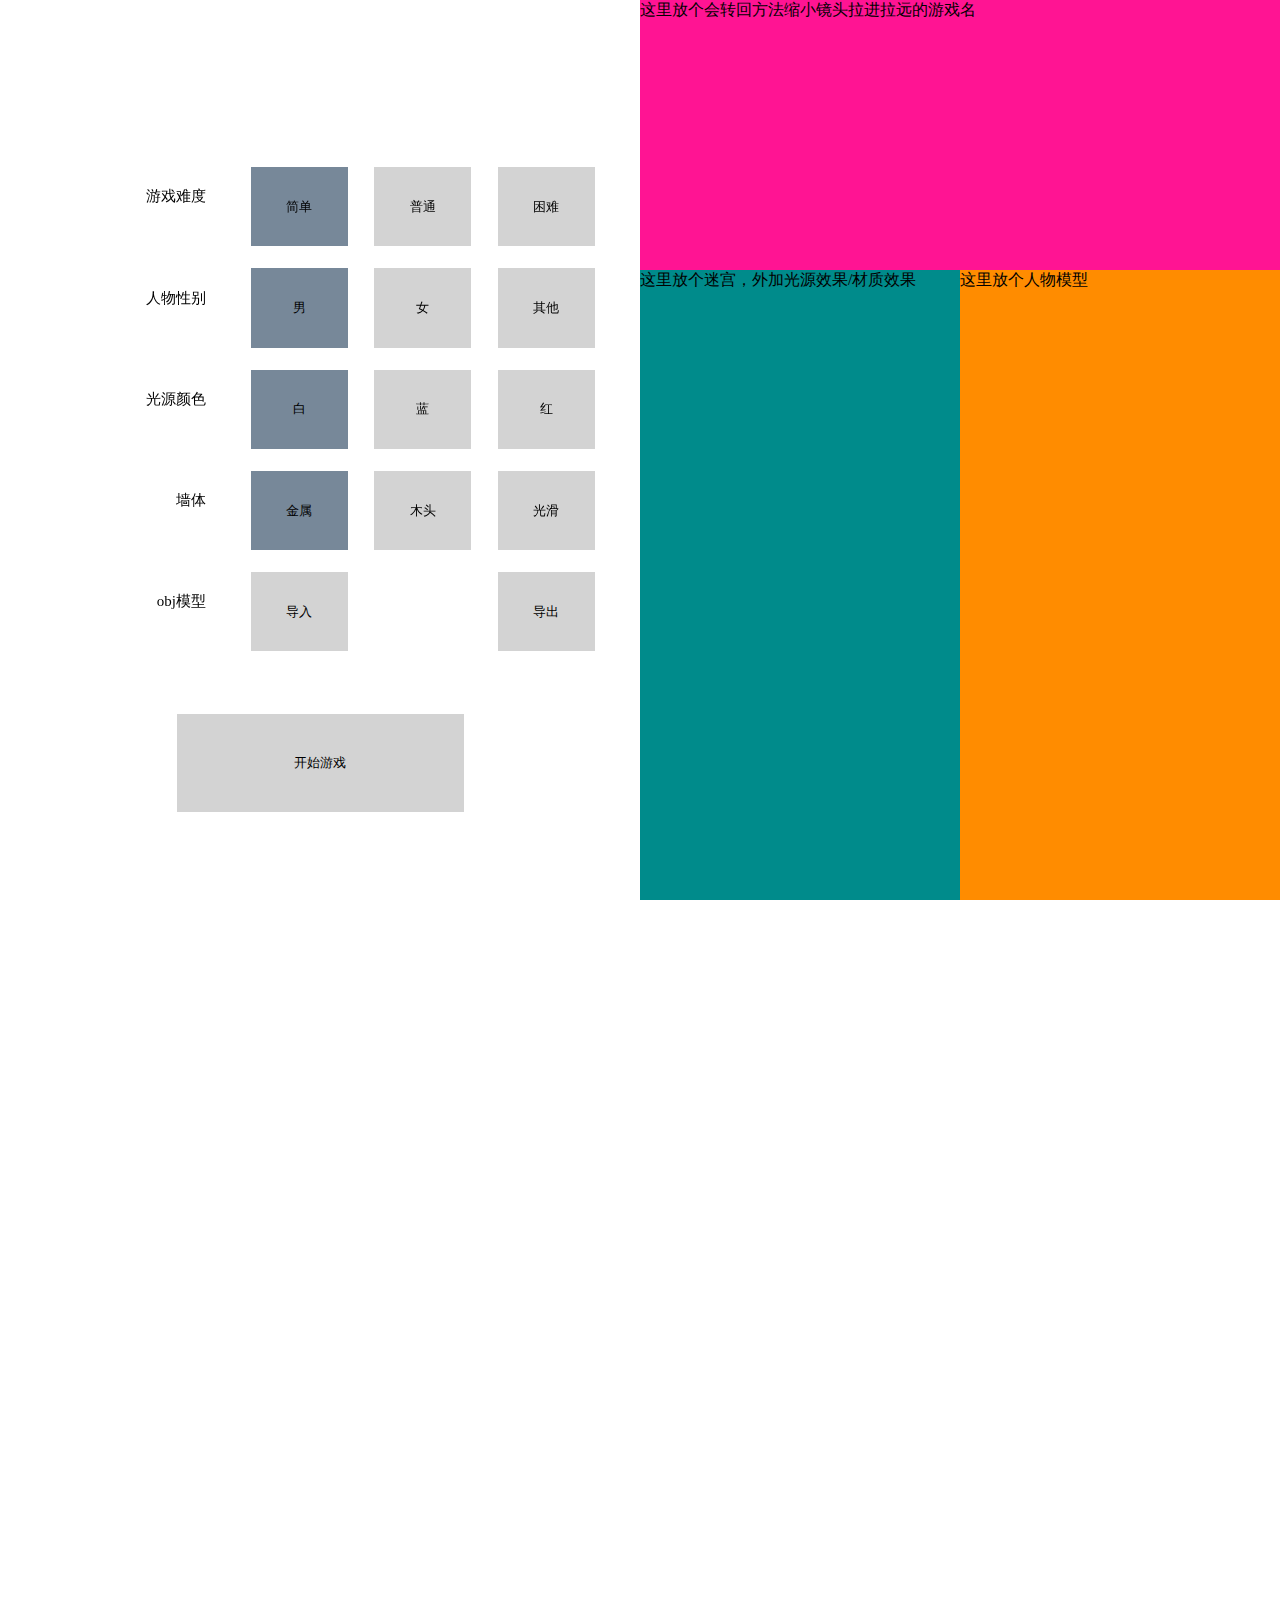
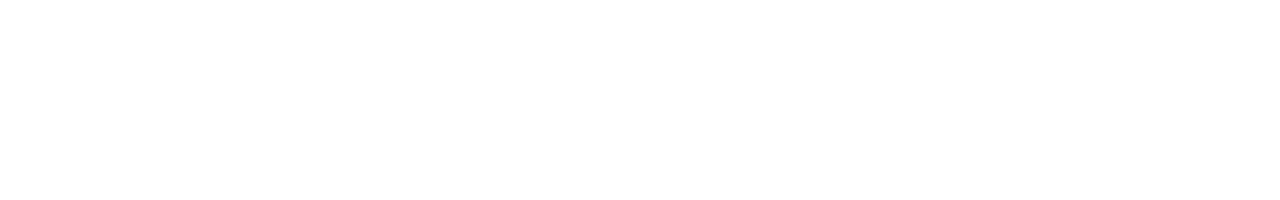
==== test.html @ 58ee9c29 "UIfinish" ====
<!DOCTYPE html>
<html>

<head>
    <meta charset="UTF-8">
    <meta name="viewport" content="width=device-width, initial-scale=1.0, maximum-scale=1.0, user-scalable=0">
    <link rel="stylesheet" type="text/css" href="mainView.css">
    <script src="baseControl.js" type="text/javascript" charset="utf-8"> </script>
    <style>
        * {
            -webkit-user-select: none;
            -moz-user-select: none;
            -ms-user-select: none;
            user-select: none;
        }
    </style>
</head>

<body onload="start()">

    <div id="main">
        <div id="start" class="full">
            <div id="menu">
                <div class="menuButtonDiv">
                    <table border="0" class="buttonTable">
                        <tr style="height: 12.5%;">
                            <td style="width: 30%;">
                            </td>
                            <td style="width: 5%;"></td>
                            <td></td>
                            <td></td>
                            <td></td>
                        </tr>
                        <tr style="height: 12.5%;">
                            <td class="itemFont">
                                游戏难度
                            </td>
                            <td></td>
                            <td>
                                <button id="diff-1" class="menuButton" style="background-color: lightslategray;">
                                    简单
                                </button>
                            </td>
                            <td>
                                <button id="diff-2" class="menuButton">
                                    普通
                                </button>
                            </td>
                            <td>
                                <button id="diff-3" class="menuButton">
                                    困难
                                </button>
                            </td>
                        </tr>
                        <tr style="height: 12.5%;">

                            <td class="itemFont">
                                人物性别
                            </td>
                            <td></td>
                            <td>
                                <button id="sex-1" class="menuButton" style="background-color: lightslategray;">
                                    男
                                </button>
                            </td>
                            <td>
                                <button id="sex-2" class="menuButton">
                                    女
                                </button>
                            </td>
                            <td>
                                <button id="sex-3" class="menuButton">
                                    其他
                                </button>
                            </td>
                        </tr>
                        <tr style="height: 12.5%;">

                            <td class="itemFont">
                                光源颜色
                            </td>
                            <td></td>
                            <td>
                                <button id="color-1" class="menuButton" style="background-color: lightslategray;">
                                    白
                                </button>
                            </td>
                            <td>
                                <button id="color-2" class="menuButton">
                                    蓝
                                </button>
                            </td>
                            <td>
                                <button id="color-3" class="menuButton">
                                    红
                                </button>
                            </td>
                        </tr>
                        <tr style="height: 12.5%;">
                            <td class="itemFont">
                                墙体
                            </td>
                            <td></td>
                            <td>
                                <button id="wall-1" class="menuButton" style="background-color: lightslategray;">
                                    金属
                                </button>
                            </td>
                            <td>
                                <button id="wall-2" class="menuButton">
                                    木头
                                </button>
                            </td>
                            <td>
                                <button id="wall-3" class="menuButton">
                                    光滑
                                </button>
                            </td>
                        </tr>
                        <tr style="height: 12.5%;">
                            <td class="itemFont">
                                obj模型
                            </td>
                            <td></td>
                            <td>
                                <button id="objIn" class="menuButton">
                                    导入
                                </button>
                            </td>
                            <td></td>
                            <td>
                                <button id="objOut" class="menuButton">
                                    导出
                                </button>
                            </td>
                        </tr>
                        <tr style="height: 7.5%;">

                            <td></td>
                            <td></td>
                            <td></td>
                            <td></td>
                            <td></td>
                        </tr>
                        <tr style="height: 20%;">
                            <td colspan="5">
                                <div style="height: 100%;height: 100%;position: relative;">
                                    <button id="startGame" class="startButton">
                                        开始游戏
                                    </button>
                                </div>
                            </td>
                        </tr>
                    </table>
                </div>
            </div>
            <div id="preView">
                <div id="titlePre">
                    这里放个会转回方法缩小镜头拉进拉远的游戏名
                </div>
                <div id="mazePre">
                    这里放个迷宫，外加光源效果/材质效果
                </div>
                <div id="humanPre">
                    这里放个人物模型
                </div>
            </div>
        </div>
        <div id="game" class="full" style="visibility:hidden;">

            <div id="consoleDiv" style="width: 10%;height: 10%;position: absolute; top: 0;left: 0;">
                <button style="position:absolute;" onclick="screenShoot()">
                    截图
                </button>
            </div>
            <button onclick="consoleView()">console</button>

            <div style="background-color:blueviolet; width: 20px;height: 20px;position: absolute;top: 50%;left: 50%;"
                id="fuck"></div>

            <div class="buttonDiv" style=" right: 10vw;">
                <table class="buttonTable" border="0">
                    <tr class="buttonTr">
                        <td></td>
                        <td>
                            <div class="full">
                                <button class="buttonButton backGroundRotate0">
                                </button>
                            </div>
                        </td>
                        <td></td>
                    </tr>
                    <tr class="buttonTr">
                        <td>
                            <div class="full">
                                <button class="buttonButton backGroundRotate270">
                                </button>
                            </div>
                        </td>
                        <td></td>
                        <td>
                            <div class="full">
                                <button class="buttonButton backGroundRotate90">
                                </button>
                            </div>
                        </td>
                    </tr>
                    <tr class="buttonTr">
                        <td></td>
                        <td>
                            <div class="full">
                                <button class="buttonButton backGroundRotate180">
                                </button>
                            </div>
                        </td>
                        <td></td>
                    </tr>
                </table>
            </div>
            <div class="buttonDiv" style=" left: 10vw;">
                <table class="buttonTable" border="0">
                    <tr class="buttonTr">
                        <td></td>
                        <td>
                            <div class="full">
                                <button class="buttonButton backGroundRotate0" id="button0">
                                </button>
                            </div>
                        </td>
                        <td></td>
                    </tr>
                    <tr class="buttonTr">
                        <td>
                            <div class="full">
                                <button class="buttonButton backGroundRotate270" id="button3">
                                </button>
                            </div>
                        </td>
                        <td></td>
                        <td>
                            <div class="full">
                                <button class="buttonButton backGroundRotate90" id="button1">
                                </button>
                            </div>
                        </td>
                    </tr>
                    <tr class="buttonTr">
                        <td></td>
                        <td>
                            <div class="full">
                                <button class="buttonButton backGroundRotate180" id="button2">
                                </button>
                            </div>
                        </td>
                        <td></td>
                    </tr>
                </table>
            </div>
        </div>
    </div>
</body>

</html>
---- mainView.css ----
body {
    position: fixed;
    width: 100%;
    height: 100%;
    padding: 0;
    margin: 0;
    overflow: hidden;
}

#main {
    width: 560px;
    height: 320px;
}

@media screen and (orientation: portrait) {

    #main {
        position: absolute;
        width: 100vh;
        height: 100vw;
        top: 0;
        left: 100vw;
        -webkit-transform: rotate(90deg);
        -moz-transform: rotate(90deg);
        -ms-transform: rotate(90deg);
        transform: rotate(90deg);
        transform-origin: 0% 0%;
    }
}

@media screen and (orientation: landscape) {
    #main {
        position: absolute;
        top: 0;
        left: 0;
        width: 100vw;
        height: 100vh;
    }
}
   
.full{
    width: 100%;
    height: 100%;
    /* position: absolute; */
}

.buttonDiv {
    position: absolute;
    width: 24vmax;
    height: 24vmax;
    bottom: 10vw;
    /* background-color: aqua; */
}

.buttonTable{
    position: absolute;
    width: 100%;
    height: 100%;
    border-spacing: 0;
    table-layout: fixed;
    /* background-color: brown; */
}

.buttonTr{
    width: 33%;
    height: 33%;
}

.buttonButton{
    position: relative;
    background-image: url("pic/Arrow.png");
    background-repeat:no-repeat;
    background-size:100% 100%;
    
    border: 0;
    width: 100%;
    height: 100%;
}

.backGroundRotate0{
    transform:rotate(0deg);
    -ms-transform:rotate(0deg); /* Internet Explorer */
    -moz-transform:rotate(0deg); /* Firefox */
    -webkit-transform:rotate(0deg); /* Safari 和 Chrome */
}

.backGroundRotate90{
    transform:rotate(90deg);
    -ms-transform:rotate(90deg); /* Internet Explorer */
    -moz-transform:rotate(90deg); /* Firefox */
    -webkit-transform:rotate(90deg); /* Safari 和 Chrome */
}

.backGroundRotate180{
    transform:rotate(180deg);
    -ms-transform:rotate(180deg); /* Internet Explorer */
    -moz-transform:rotate(180deg); /* Firefox */
    -webkit-transform:rotate(180deg); /* Safari 和 Chrome */
}

.backGroundRotate270{
    transform:rotate(270deg);
    -ms-transform:rotate(270deg); /* Internet Explorer */
    -moz-transform:rotate(270deg); /* Firefox */
    -webkit-transform:rotate(270deg); /* Safari 和 Chrome */
}

#preView{
    width: 50%;
    height: 100%;
    right: 0;
    top: 0;
    position: absolute;
    background-color: blueviolet;
}

#titlePre{
    width: 100%;
    height: 30%;
    right: 0;
    top: 0;
    position: absolute;
    background-color:deeppink;
}

#mazePre{
    width: 50%;
    height: 70%;
    left: 0;
    bottom: 0;
    position: absolute;
    background-color:darkcyan;
}

#humanPre{
    width: 50%;
    height: 70%;
    right: 0;
    bottom: 0;;
    position: absolute;
    background-color:darkorange;
}

#menu{
    width: 50%;
    height: 100%;
    left: 0;
    top: 0;
    position: absolute;
    /* background-color:coral; */
}

.menuButtonDiv{
    width: 90%;
    height: 90%;
    left: 5%;
    top: 5%;
    position: absolute;
    /* background-color:cornflowerblue; */
}

.menuButton{
    width: 80%;
    height: 80%;
    /* background-image: url("pic/Arrow.png"); */
    background-repeat:no-repeat;
    background-size:100% 100%;
    border: 0;
    left: 10%;
    top: 10%;
    position: relative;
    background-color:lightgray;
}


.startButton{
    width: 50%;
    height: 70%;
    /* background-image: url("pic/Arrow.png"); */
    background-repeat:no-repeat;
    background-size:100% 100%;
    border: 0;
    left: 25%;
    position: relative;
    background-color:lightgray;
}

.itemFont{
    text-align: right;
    font-size:15px;
}
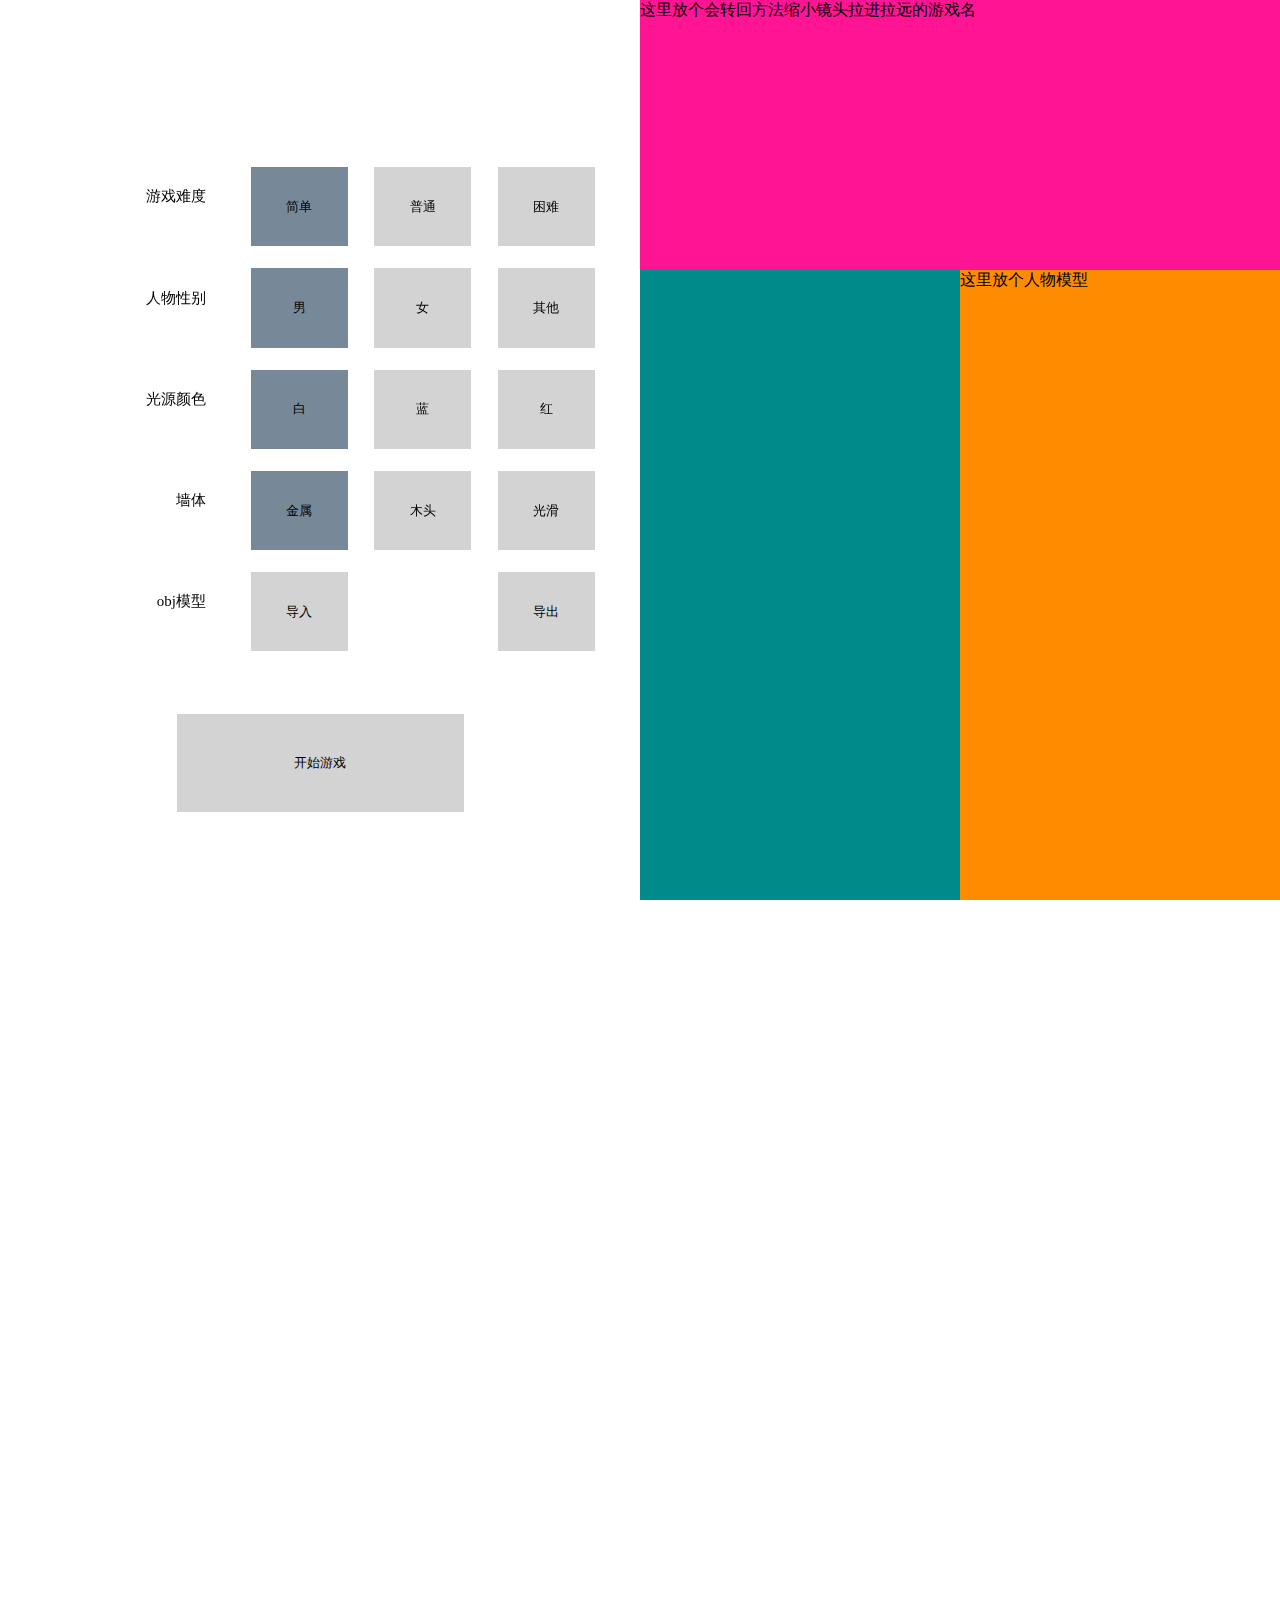
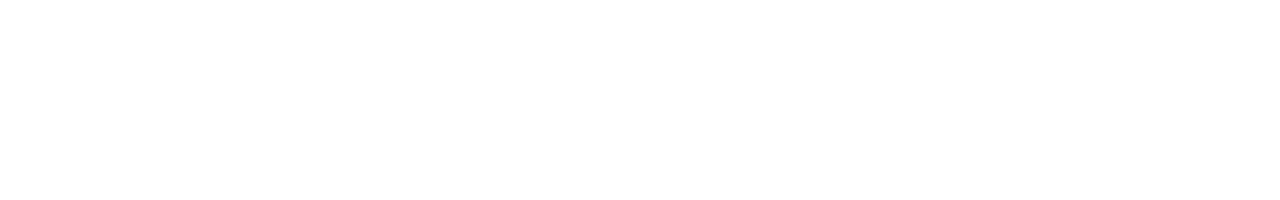
==== commit d81ce4c8: "meiyong" ====
--- a/test.html
+++ b/test.html
@@ -5,7 +5,7 @@
     <meta charset="UTF-8">
     <meta name="viewport" content="width=device-width, initial-scale=1.0, maximum-scale=1.0, user-scalable=0">
     <link rel="stylesheet" type="text/css" href="mainView.css">
-    <script src="baseControl.js" type="text/javascript" charset="utf-8"> </script>
+    <script src="baseControl.js" charset="utf-8"> </script>
     <style>
         * {
             -webkit-user-select: none;
@@ -16,7 +16,7 @@
     </style>
 </head>
 
-<body onload="start()">
+<body onload="start_all()">
 
     <div id="main">
         <div id="start" class="full">
@@ -158,8 +158,8 @@
                 <div id="titlePre">
                     这里放个会转回方法缩小镜头拉进拉远的游戏名
                 </div>
-                <div id="mazePre">
-                    这里放个迷宫，外加光源效果/材质效果
+                <div id="mazePre" onload="">
+
                 </div>
                 <div id="humanPre">
                     这里放个人物模型
@@ -258,6 +258,11 @@
             </div>
         </div>
     </div>
+    <script src="three.js"></script>
+    <script src="stats.min.js"></script>
+    <script src="dat.gui.min.js"></script>
+    <script src="maze.js"></script>
+    <script src="index.js"></script>
 </body>
 
 </html>